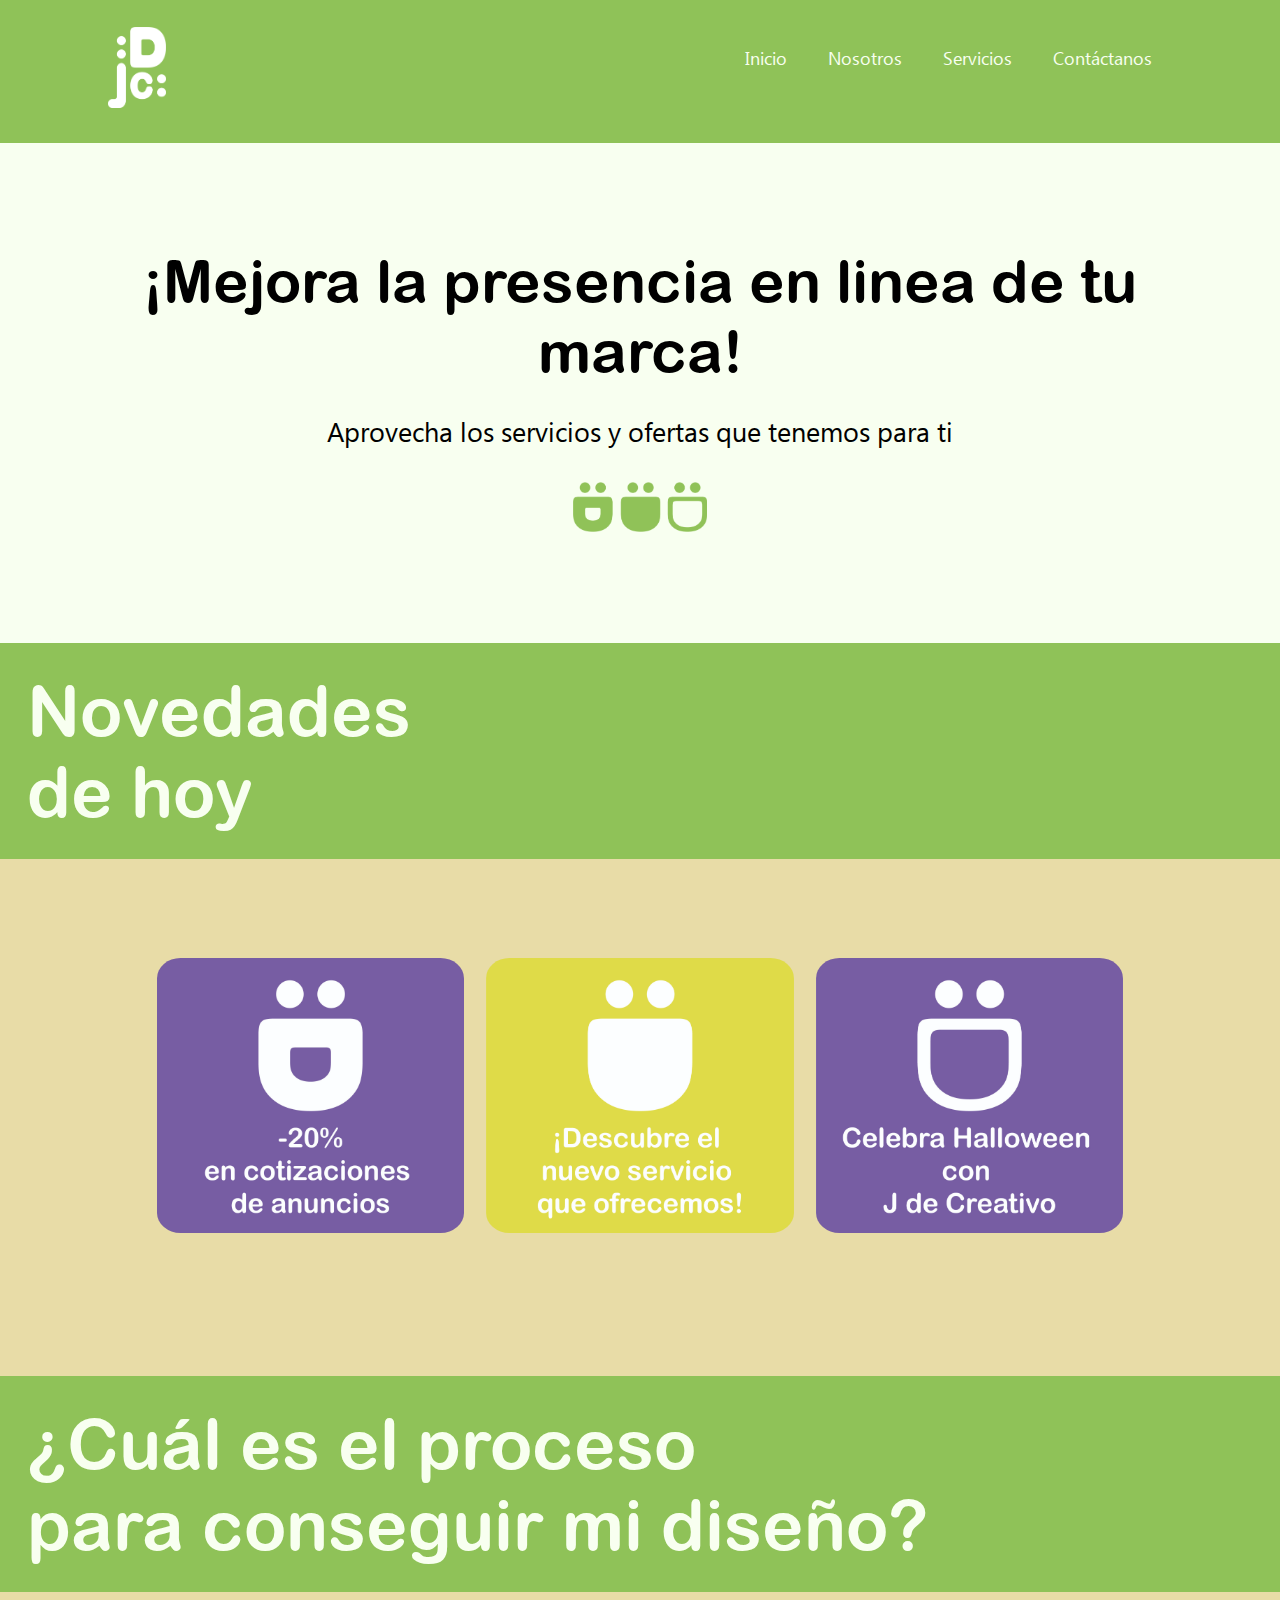
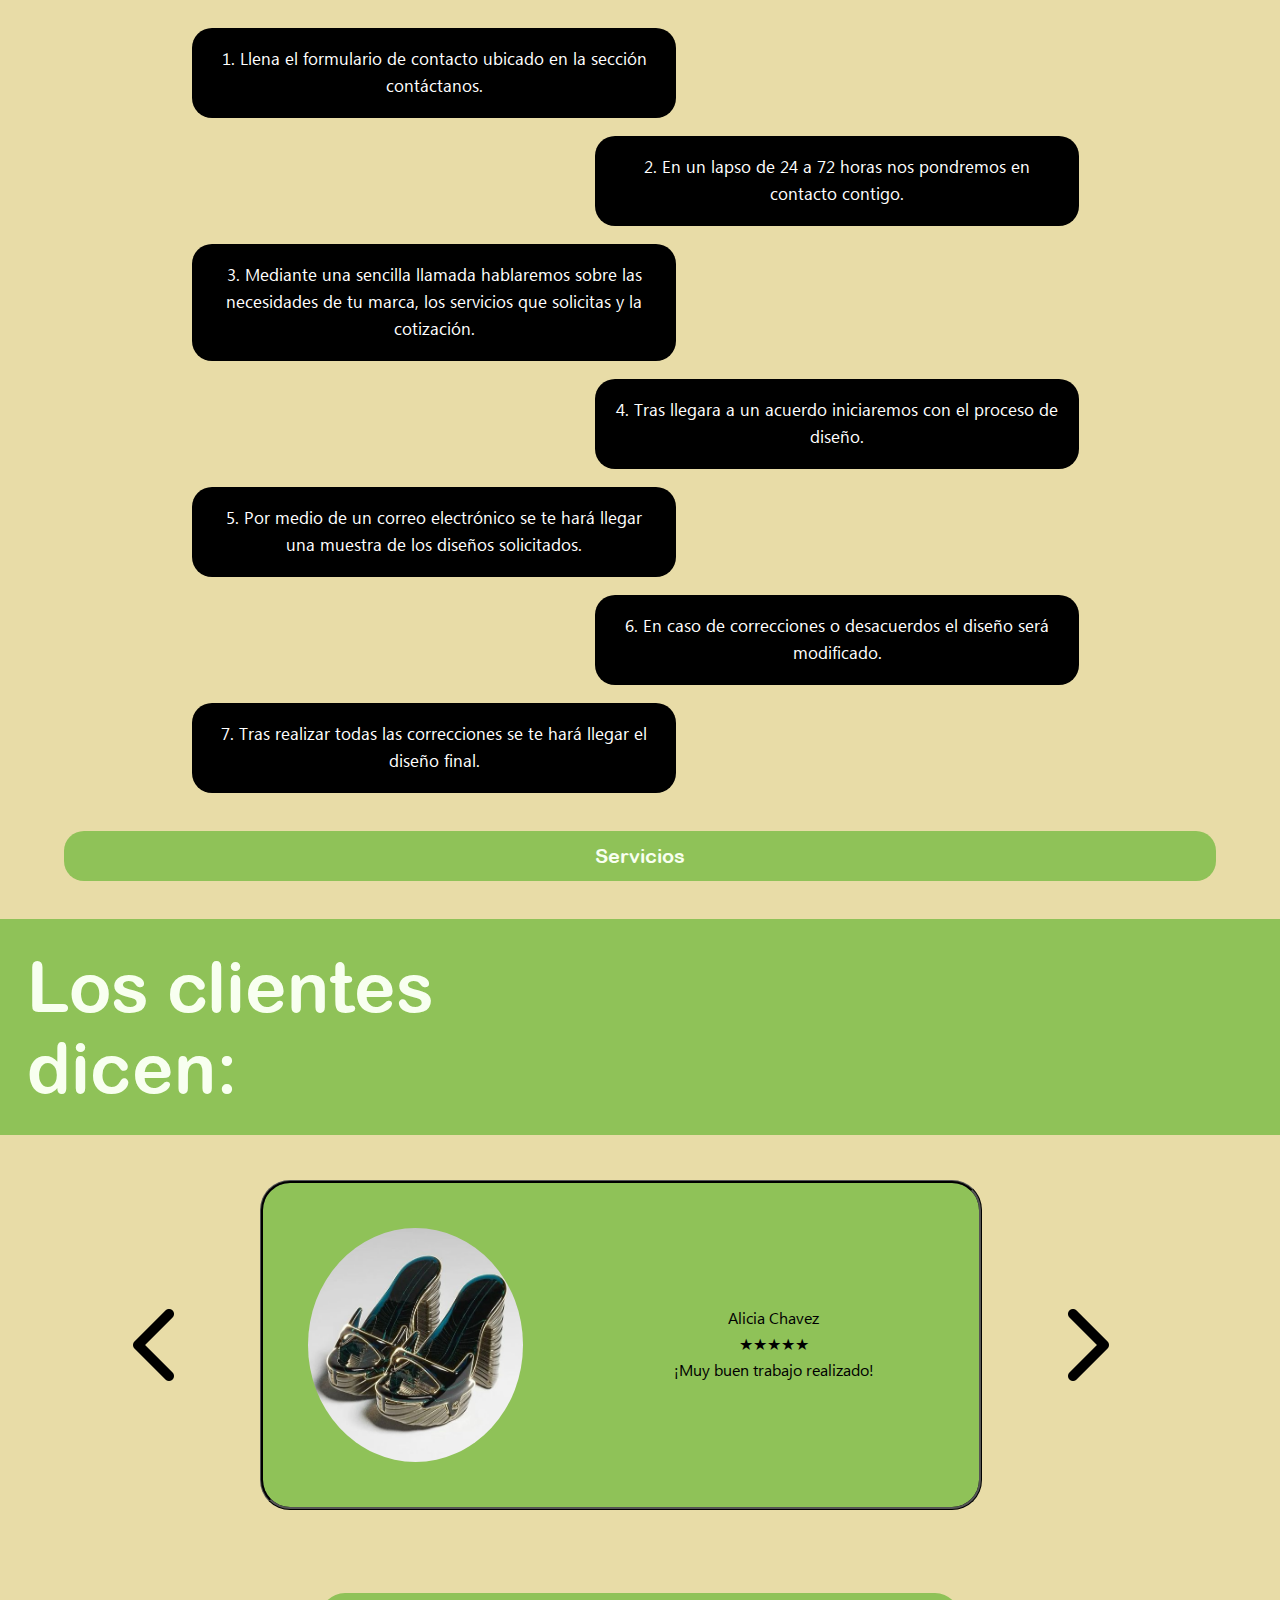
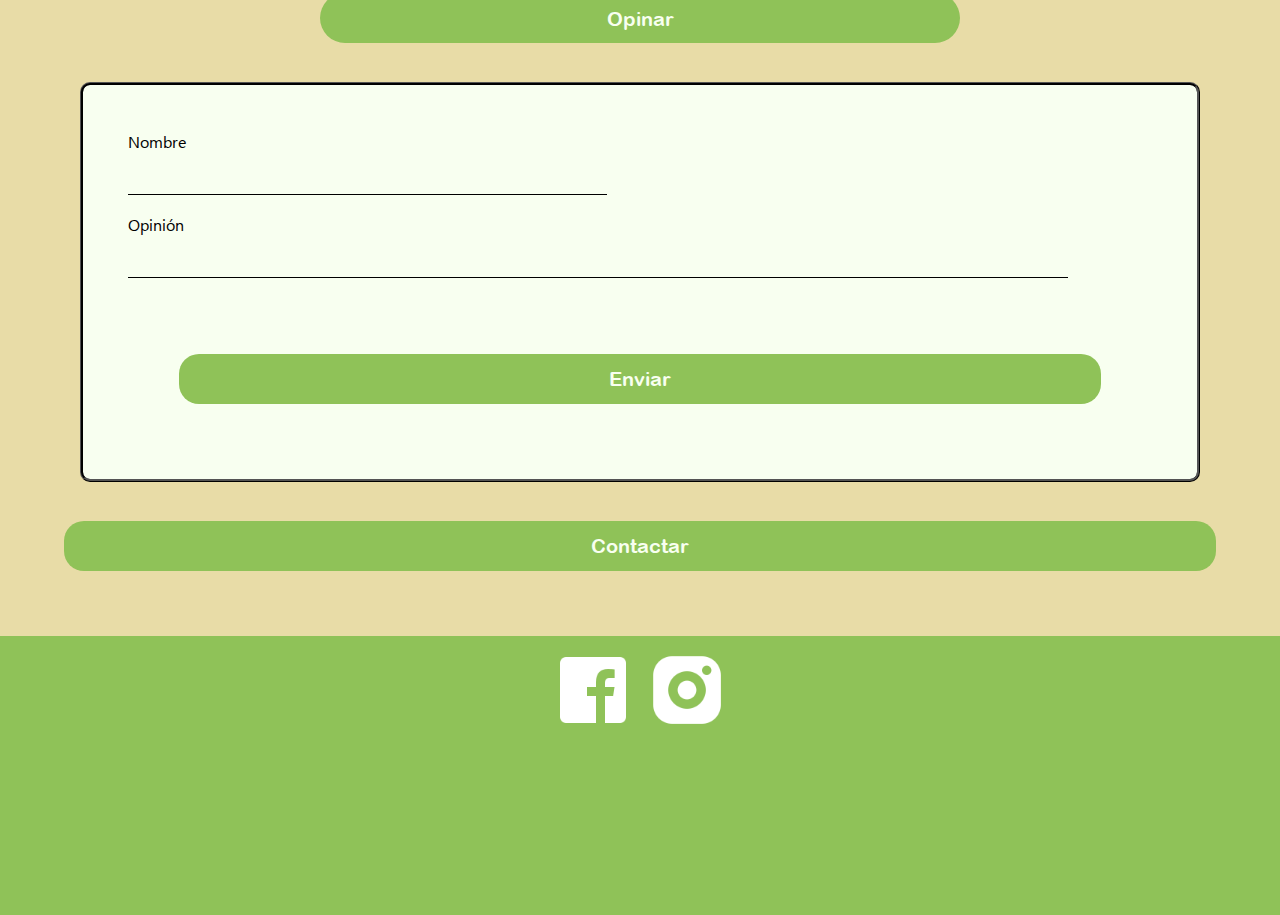
==== index.html @ 8eccc518 "Add files via upload" ====
<!DOCTYPE html>
<html lang="en">
<head>
    <meta charset="UTF-8">
    <meta name="viewport" content="width=device-width, initial-scale=1.0">
    <link rel="stylesheet" href="/estilo.css">
    <title>Inicio</title>
</head>
<body>
    <header>
        <div id="conten_head">
            <div id="logo">
                <img src="/recursos/jpg/logo_blanco.png" alt="" width="20%">
            </div>
            <div id="menu">
                <nav>
                    <a href="#">Inicio</a>
                    <a href="#">Nosotros</a>
                    <a href="#">Servicios</a>
                    <a href="#">Contáctanos</a>
                </nav>
            </div>
        </div>
        
    </header>

    <div id="inicio_nosotros">
        <div id="info_quienes">
            <h1 id="titulo_parte1">¡Mejora la presencia en linea de tu marca!</h3>
            <br>
            <p class="textos">Aprovecha los servicios y ofertas que tenemos para ti</p>
            <br>
            <img  src="/recursos/jpg/caritas_verde.png" alt="" height="50vh">
        </div>
        <!--
        <div id="img_quienes">
            <img  src="/recursos/jpg/caritas_verde.png" alt="" height="20vh">
        </div>-->
        
    </div>

    <div id="inicio_promociones">
        <h1 class="subtitulo">Novedades<br>de hoy</h3>

        <div id="promos">
           <img src="/recursos/jpg/Anuncio1.jpg" alt="" width="30%">
           <img src="/recursos/jpg/Anuncio2.jpg" alt="" width="30%">
           <img src="/recursos/jpg/Anuncio3.jpg" alt="" width="30%">
        </div>
        
    </div>

    <div id="inicio_proceso">
        <h1 class="subtitulo">¿Cuál es el proceso <br>para conseguir mi diseño?</h3>
        <div id="puntos">
            <ol>
                <li class="punto_proceso">Llena el formulario de contacto ubicado en la sección contáctanos.</li>
                <li class="punto_proceso2">En un lapso de 24 a 72 horas nos pondremos en contacto contigo.</li>
                <li class="punto_proceso">Mediante una sencilla llamada hablaremos sobre las necesidades de tu marca, los servicios que solicitas y la cotización.</li>
                <li class="punto_proceso2">Tras llegara a un acuerdo iniciaremos con el proceso de diseño.</li>
                <li class="punto_proceso">Por medio de un correo electrónico se te hará llegar una muestra de los diseños solicitados.</li>
                <li class="punto_proceso2">En caso de correcciones o desacuerdos el diseño será modificado.</li>
                <li class="punto_proceso">Tras realizar todas las correcciones se te hará llegar el diseño final. </li>
            </ol>
    
        </div>
        

        <input class="btn_inicio" type="button" value="Servicios">
    </div>

    <div id="inicio_opinines">
        <h1 class="subtitulo">Los clientes <br> dicen:</h3>

        <div id="opiniones_todas">
            <img class="flechas" src="/recursos/png/icons8-flecha-96.png" alt="" height="5%">
            <div class="opinion_unic">
                <img id="img_opinion" src="/recursos/jpg/descarga (4).jpg" alt="" >
                <div id="info_opinion">
                    <p>Alicia Chavez</p>
                    <p>★★★★★</p>
                    <p>¡Muy buen trabajo realizado!</p>
                </div>
            </div>
            <img  class="flechas" src="/recursos/png/icons8-flecha-96 (1).png" alt="" height="5%">

            
        </div>

        <input class="btn_inicio" id="btn_opinar" type="button" value="Opinar">
    </div>

    <div id="inicio_opinar">
        <div id="opinion">
            <form id="formulario">
                <div id="nombre">
                    <label for="">Nombre</label><br>
                    <input type="text" name="nombre_input" id="nombre_input" class="input_texto">
                </div>
                <div id="comentario">
                    <label for="">Opinión</label><br>
                    <input type="text" name="coment_input" id="coment_input" class="input_texto">
                </div>
            </form>

            <input class="btn_inicio" type="button" value="Enviar">
        </div>
    </div>

    <input type="button" class="btn_inicio" value="Contactar">

    
    <footer>
        <a href=""><img src="/recursos/png/icons8-facebook-120.png" alt="" height="100%"></a>
        <a href=""><img src="/recursos/png/icons8-instagram-120.png" alt="" height="100%"></a>
    </footer>
</body>

<script src="/opinion.js"></script>
</html>
---- estilo.css ----
@font-face {
    font-family: cuerpo;
    src: url(/recursos/fuentes/Ebrima.ttf);
}
@font-face {
    font-family: titulo;
    src: url(/recursos/fuentes/7490-fontps.ttf);
}
*{
    padding: 0;
    margin: 0;
    font-family: cuerpo, Arial, Helvetica, sans-serif;
}
body{
    height: auto;
    background-color:#e8dca7;
    
}
header{
    width: 100%;
    background-color: #8FC258;
}

#conten_head{
    width: 90%;
    padding: 3vh 2vh;
    display:inline-flex;
}
#logo{
    width: 30%;
    text-align: start;
    cursor: pointer;
    margin: 0vh 10vh;
}
#menu{
    width: 70%;
    text-align: end;
    padding: 2vh 0vh;
}

nav{
    font-size: 2vh;
}
nav a{

    color: #f8fff0;
    text-decoration:none;
    padding: 2vh;
    
}
nav a:hover{
    color: #f8fff0;
    text-decoration: underline;
}


.subtitulo{
    height: auto;
    background-color: #8FC258;
    color:#f8fff0;
    text-align: start;
    font-family: titulo,Arial, Helvetica, sans-serif;
    font-size: 70px;
    padding: 3vh;
}

.textos{
    color: #000000;
    text-align: center;
    font-family: cuerpo,Arial, Helvetica, sans-serif;
    font-size: 3vh;
}

/*quienes somos */

#inicio_nosotros{
    width: 100%;
    height: 500px;
    display:inline-flex;
    background-color: #f8fff0;
    text-align: center;
}

#info_quienes{
    width: 100%;
    padding: 10vh;
    text-align: center;
    margin: auto;
}

#titulo_parte1{
    font-size: 60px;
    font-family: titulo,Arial, Helvetica, sans-serif;
}
/*
#img_quienes{
    width: 20%;
    padding: 10vh;
    text-align: center;
}*/

/*promociones*/

#inicio_promociones{
    width: 100%;
    padding: 0vh 0vh 2vh 0vh;
    text-align: center;
}
#promos{
    width: 80% ;
    display: inline-block;
    padding: 10vh 0vh;
    /*background-color:#775CA4;*/
    border-radius: 15px;
    cursor: pointer;
}
#promos img{
    padding: 1vh;
    border-radius: 10%;
}

#promos img:hover{
   transform: scale(1.2);
}

/*proceso de trabajo*/

#inicio_proceso{
    margin-top: 2vh;
}
#puntos{
    width: 70%;
    margin: auto;
    margin-top: 4vh;
    font-size: 17px;
}

#puntos ol{
   list-style-position: inside;
}

.punto_proceso{
    width: 50%;
    background-color:#000000;
    padding: 2vh;
    margin-top: 2vh;
    border-radius: 20px;
    text-align: center;
    color: #ffffff;
}

.punto_proceso2{
    width: 50%;
    background-color: #000000;
    margin-left: 45%;
    margin-top: 2vh;
    padding: 2vh;
    border-radius: 20px;
    text-align: center;
    color: #ffffff;
}

.btn_inicio{
    width: 90%;
    height: 50px;
    margin: 3% 5%;
    background-color:#8FC258;
    color: #f8fff0;
    border-style: none;
    border-radius: 20px;
    cursor: pointer;
    font-family:titulo, Arial, Helvetica, sans-serif ;
    font-size: 20px;
}

/*opiniones*/

#inicio_opinines{
    width: 100%;
    background-color:#e8dca7;
}

#opiniones_todas{
    width: 80%;
    padding: 5vh;
    border-radius: 10px;
    display: flex;
    align-items: center;
    text-align: center;
    margin: 0% 5%;
}

.opinion_unic{
    width: 70%;
    display: flex;
    margin: auto;
    border-style:ridge;
    border-radius: 30px;
    border-color: #000000;
    background-color: #8FC258;
}


#img_opinion{
    width: 30%;
    padding: 5vh;
    border-radius: 50%;
}

#info_opinion{
    width: 70%;
    text-align: center;
    margin: auto;
    font-size: 100%;
    padding: 5vh;
}

#btn_opinar{
    width: 50%;
    height: 50px;
    margin: 3% 25%;
    border-radius: 25px;
}

#inicio_opinar{
    width: 100%;
    height: auto;
    text-align: center;
    /*display: none;*/
}

#opinion{
    width: 80%;
    margin: auto;
    border-style: ridge;
    border-color: #000000;
    border-radius: 10px;
    padding: 5vh;
    background-color:#f8fff0;
}

.input_texto{
    border: none;
    border-bottom: 1px solid black;
    outline: none;
    width: 90%;
    padding: 1vh;
    background-color:#f8fff0;
}

#nombre{
    width: 50%;
    text-align: start;
}
#comentario{
    text-align: start;
    margin-top: 2vh;
    margin-bottom: 5vh;
}

/*final*/

footer{
    padding: 1vh 0vh 20vh 0vh;
    text-align: center;
    background-color:#8FC258;
    height: 10vh;
    margin-top: 3vh;
}
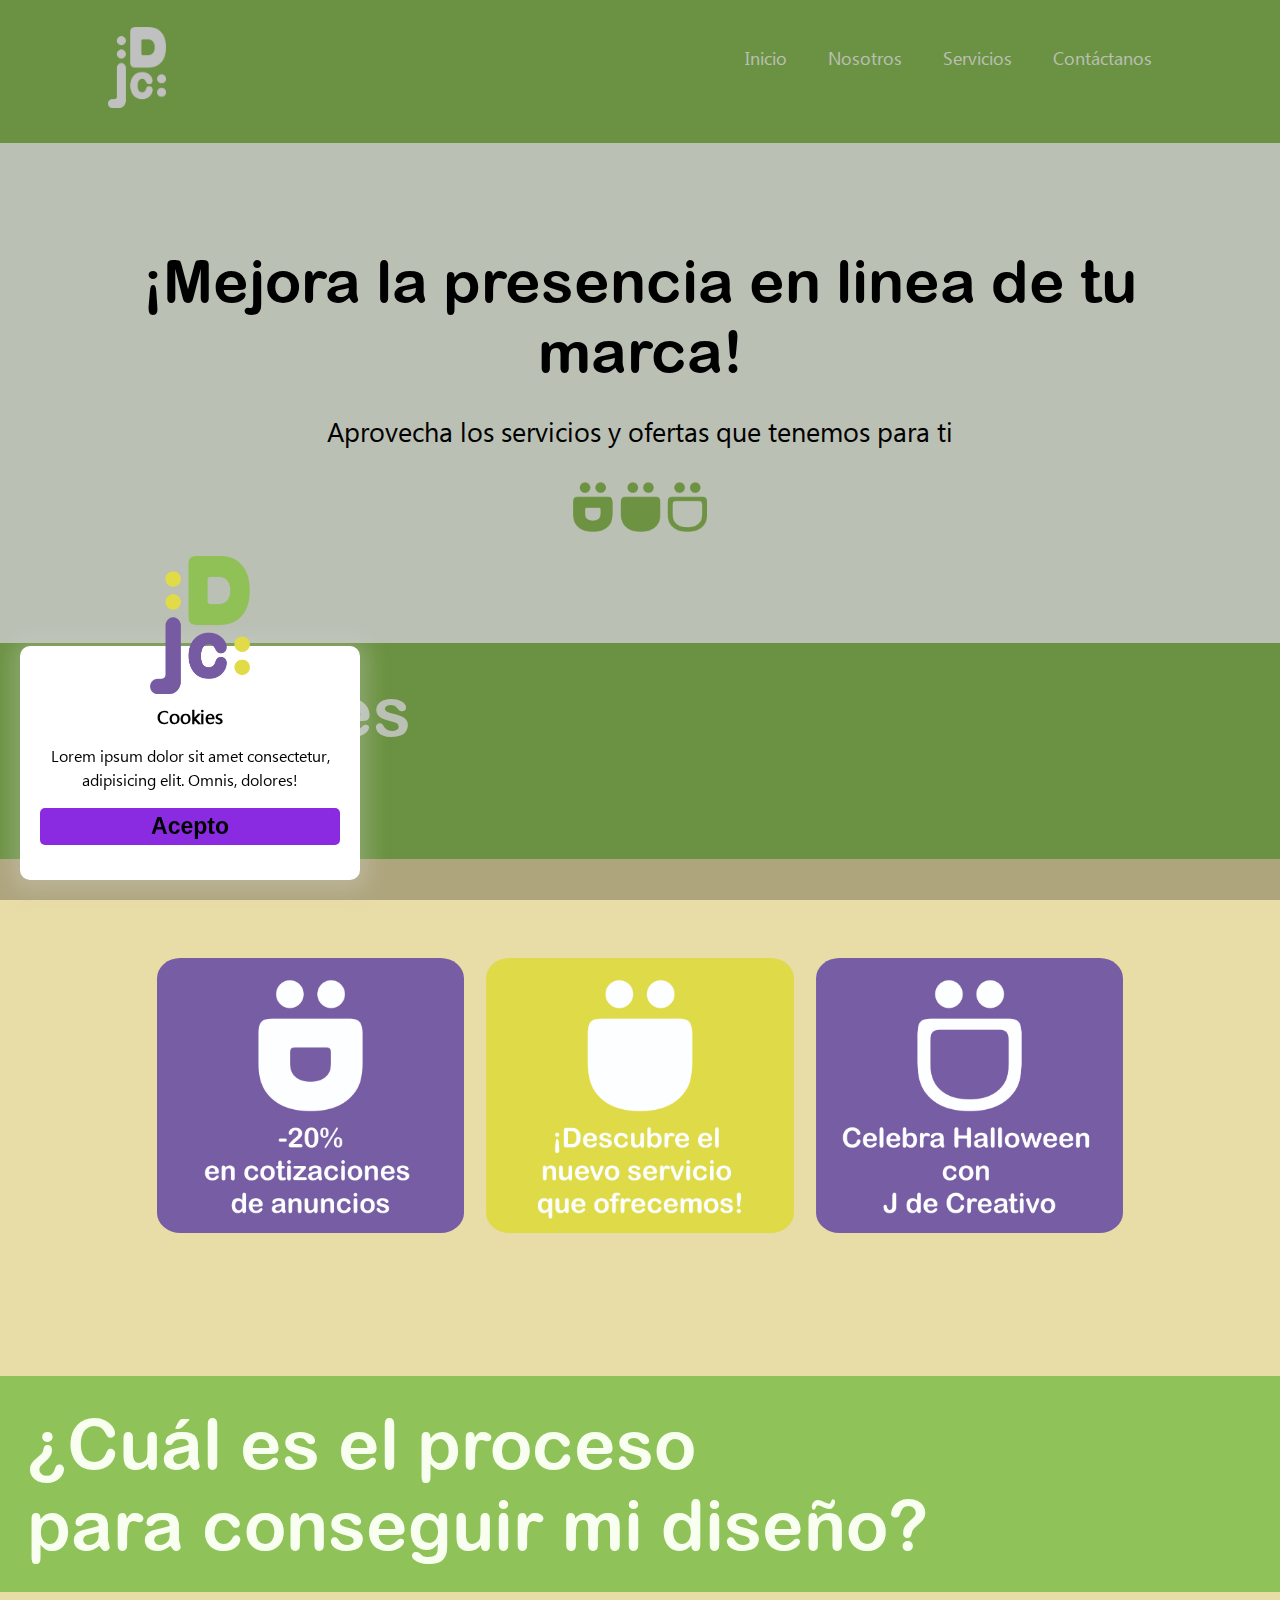
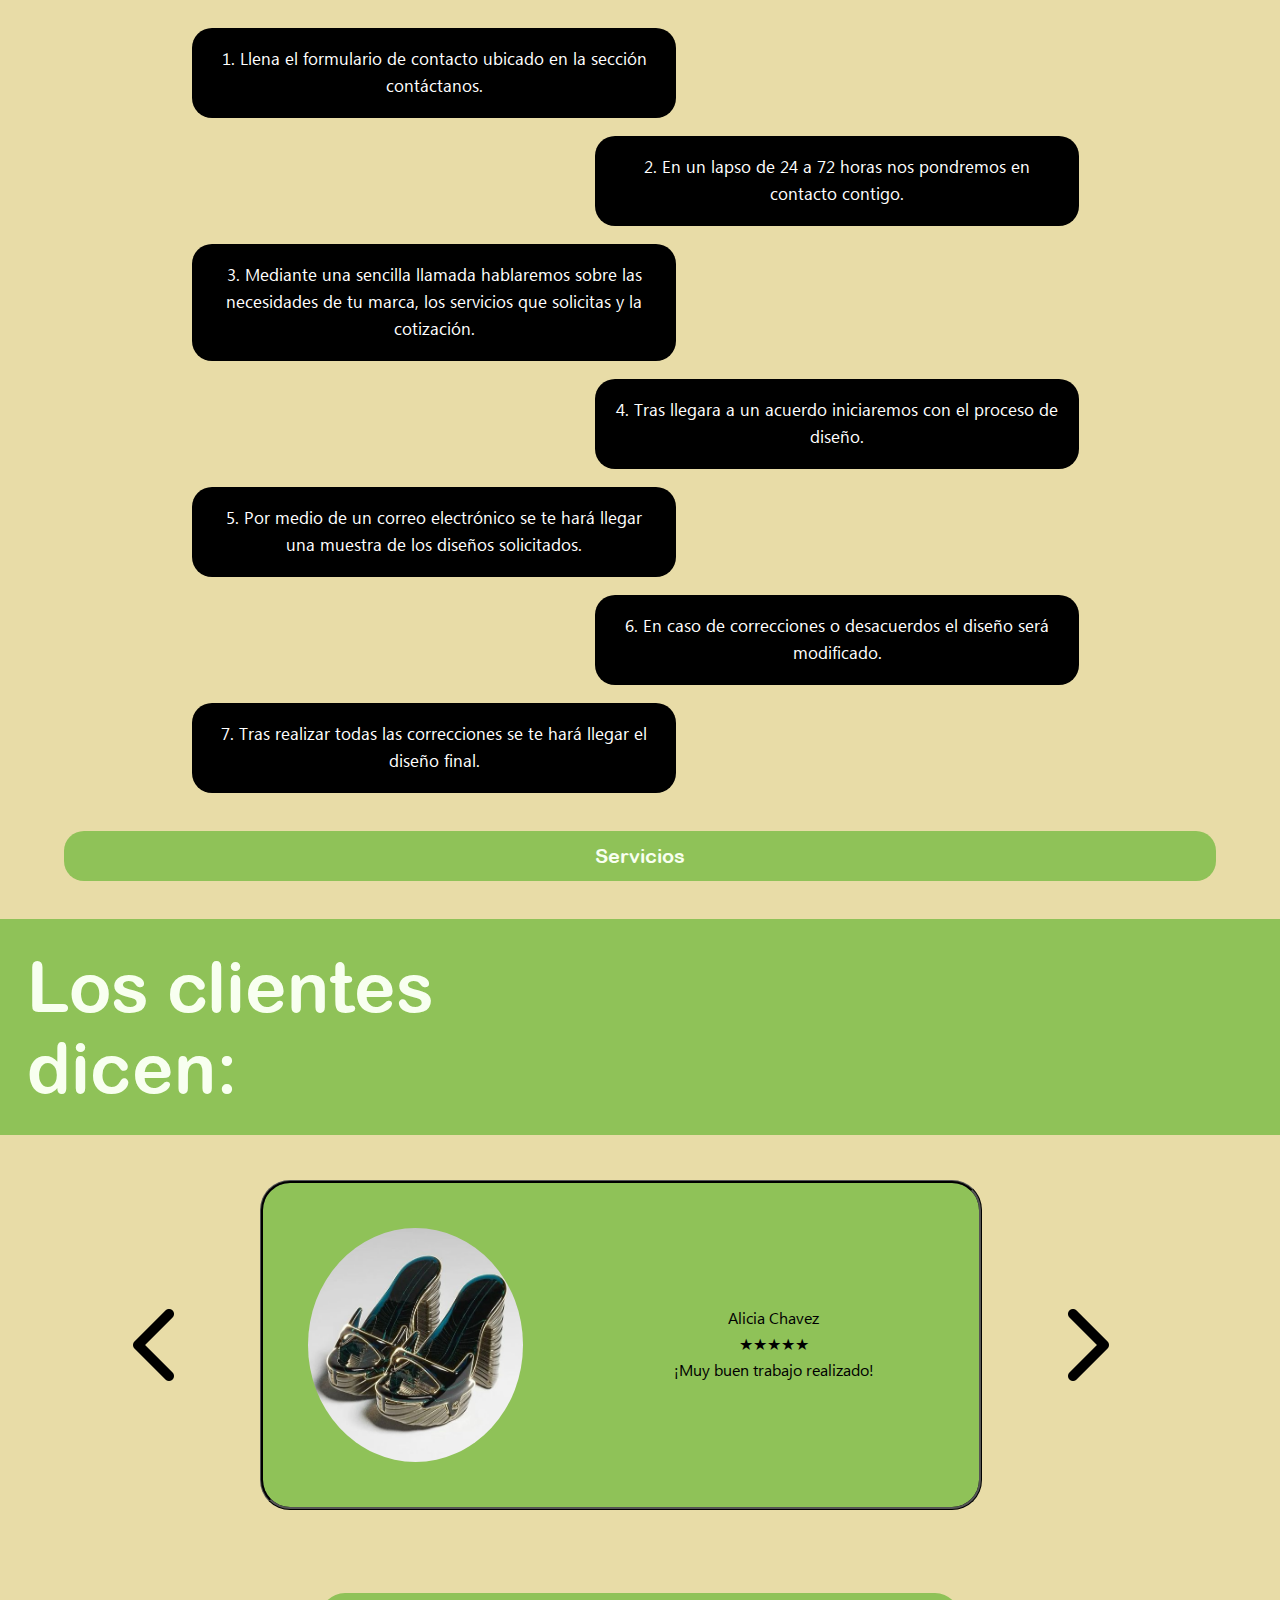
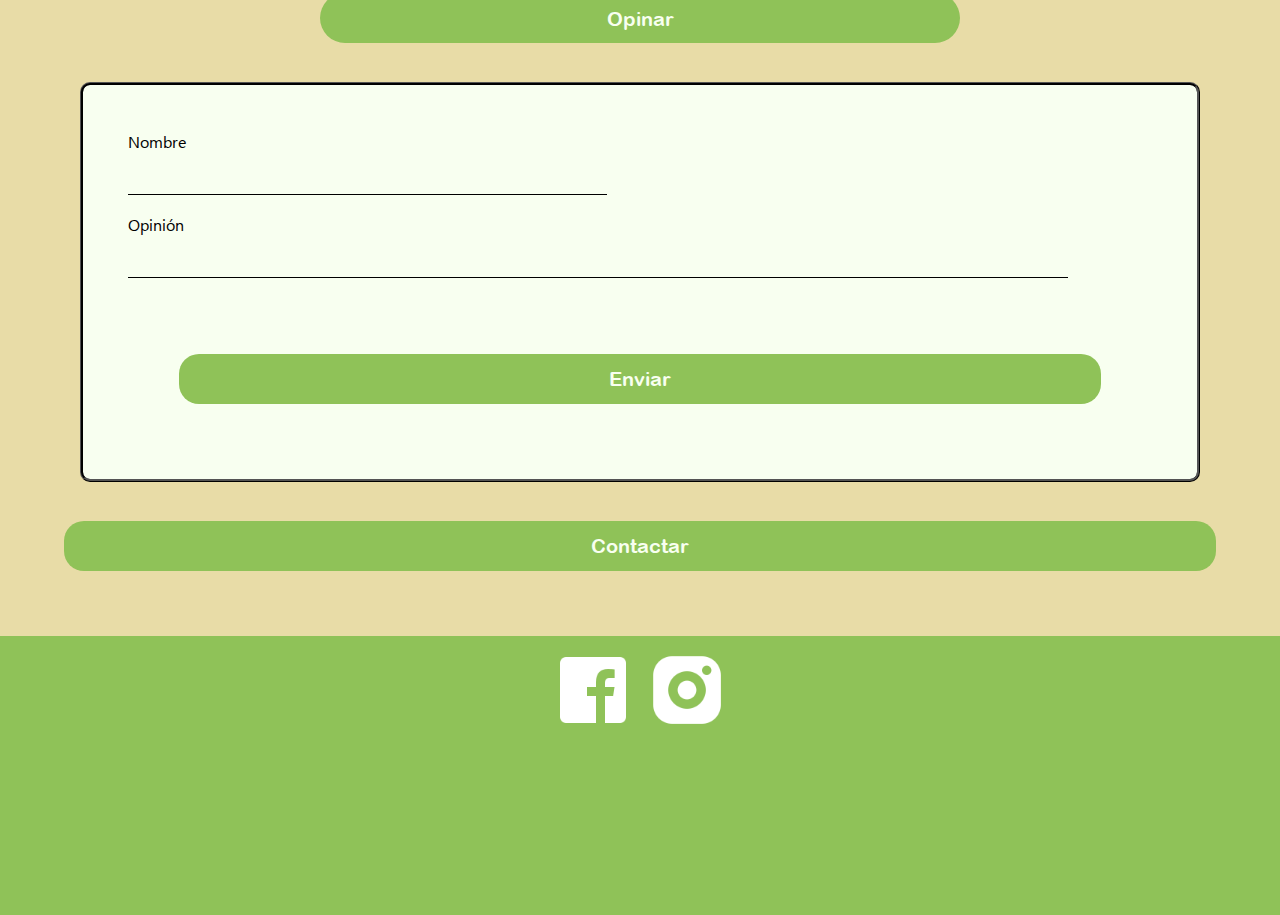
==== commit dc858611: "Add files via upload" ====
--- a/index.html
+++ b/index.html
@@ -3,10 +3,27 @@
 <head>
     <meta charset="UTF-8">
     <meta name="viewport" content="width=device-width, initial-scale=1.0">
+
+    <!-- Google Tag Manager -->
+    <script>(function(w,d,s,l,i){w[l]=w[l]||[];w[l].push({'gtm.start':
+    new Date().getTime(),event:'gtm.js'});var f=d.getElementsByTagName(s)[0],
+    j=d.createElement(s),dl=l!='dataLayer'?'&l='+l:'';j.async=true;j.src=
+    'https://www.googletagmanager.com/gtm.js?id='+i+dl;f.parentNode.insertBefore(j,f);
+    })(window,document,'script','dataLayer','GTM-TL35RMKK');</script>
+    <!-- End Google Tag Manager -->
+
     <link rel="stylesheet" href="/estilo.css">
+    <link rel="stylesheet" href="/estilo_cookies.css">
     <title>Inicio</title>
 </head>
+
+
 <body>
+    <!-- Google Tag Manager (noscript) -->
+    <noscript><iframe src="https://www.googletagmanager.com/ns.html?id=GTM-TL35RMKK"
+    height="0" width="0" style="display:none;visibility:hidden"></iframe></noscript>
+    <!-- End Google Tag Manager (noscript) -->
+
     <header>
         <div id="conten_head">
             <div id="logo">
@@ -114,7 +131,21 @@
         <a href=""><img src="/recursos/png/icons8-facebook-120.png" alt="" height="100%"></a>
         <a href=""><img src="/recursos/png/icons8-instagram-120.png" alt="" height="100%"></a>
     </footer>
+
+    <div class="aviso-cookies" id="aviso_cookies">
+        <img class="galleta" src="/recursos/jpg/Logo.png" alt="galleta">
+        <h3 class="titulo"> Cookies</h3>
+        <p class="parrafo">Lorem ipsum dolor sit amet consectetur, adipisicing elit. Omnis, dolores!</p>
+        <button class="boton" id="btn_acepatr-cookies">Acepto</button>
+        <!--hacer un enlace al arechido de texto de cookies-->
+
+    </div>
+
+    <div class="fondo-aviso" id="fondo-aviso"></div>
+
+    <script src="/opinion.js"></script>
+    <script src="/aviso_cookies.js"></script>
 </body>
 
-<script src="/opinion.js"></script>
+
 </html>--- a/estilo_cookies.css
+++ b/estilo_cookies.css
@@ -0,0 +1,69 @@
+.aviso-cookies{
+    display: none;
+    background-color: white;
+    padding: 20px;
+    width: calc(100%-40px);
+    max-width: 300px;
+    line-height: 150%;
+    border-radius: 10px;
+    position: fixed;
+    bottom: 20px;
+    left: 20px;
+    z-index: 100;
+    padding-top: 60px;
+    box-shadow: 0px 2px 20px 10px rgba(222, 222, 222, .25);
+    text-align: center;
+}
+
+.aviso-cookies.activo{
+    display: block;
+}
+
+.aviso-cookies .galleta{
+    max-width: 100px;
+    position: absolute;
+    top: -90px;
+    left: calc(50% - 40px);
+} 
+
+.aviso-cookies .titulo,
+.aviso-cookies .parrafo{
+    margin-bottom: 15px;
+}
+
+.aviso-cookies .boton{
+    width: 100%;
+    background-color: blueviolet;
+    border: none;
+    color: black;
+    font-family: 'Gill Sans', 'Gill Sans MT', Calibri, 'Trebuchet MS', sans-serif;
+    text-align: center;
+    padding: 15px, 20px;
+    font-weight: 700;
+    cursor: pointer;
+    transition: .3s ease all;
+    border-radius: 5px;
+    margin-bottom: 15px;
+    font-size:23px ;
+    padding: 5px;
+}
+
+.aviso-cookies .boton:hover{
+    background-color: aliceblue;
+}
+
+.fondo-aviso{
+    display: none;
+    background-color: rgba(0, 0, 0, 0.247);
+    position: fixed;
+    z-index: 99;
+    width: 100vw;
+    height: 100vh;
+    top: 0;
+    left: 0;
+
+}
+
+.fondo-aviso.activo{
+    display: block;
+}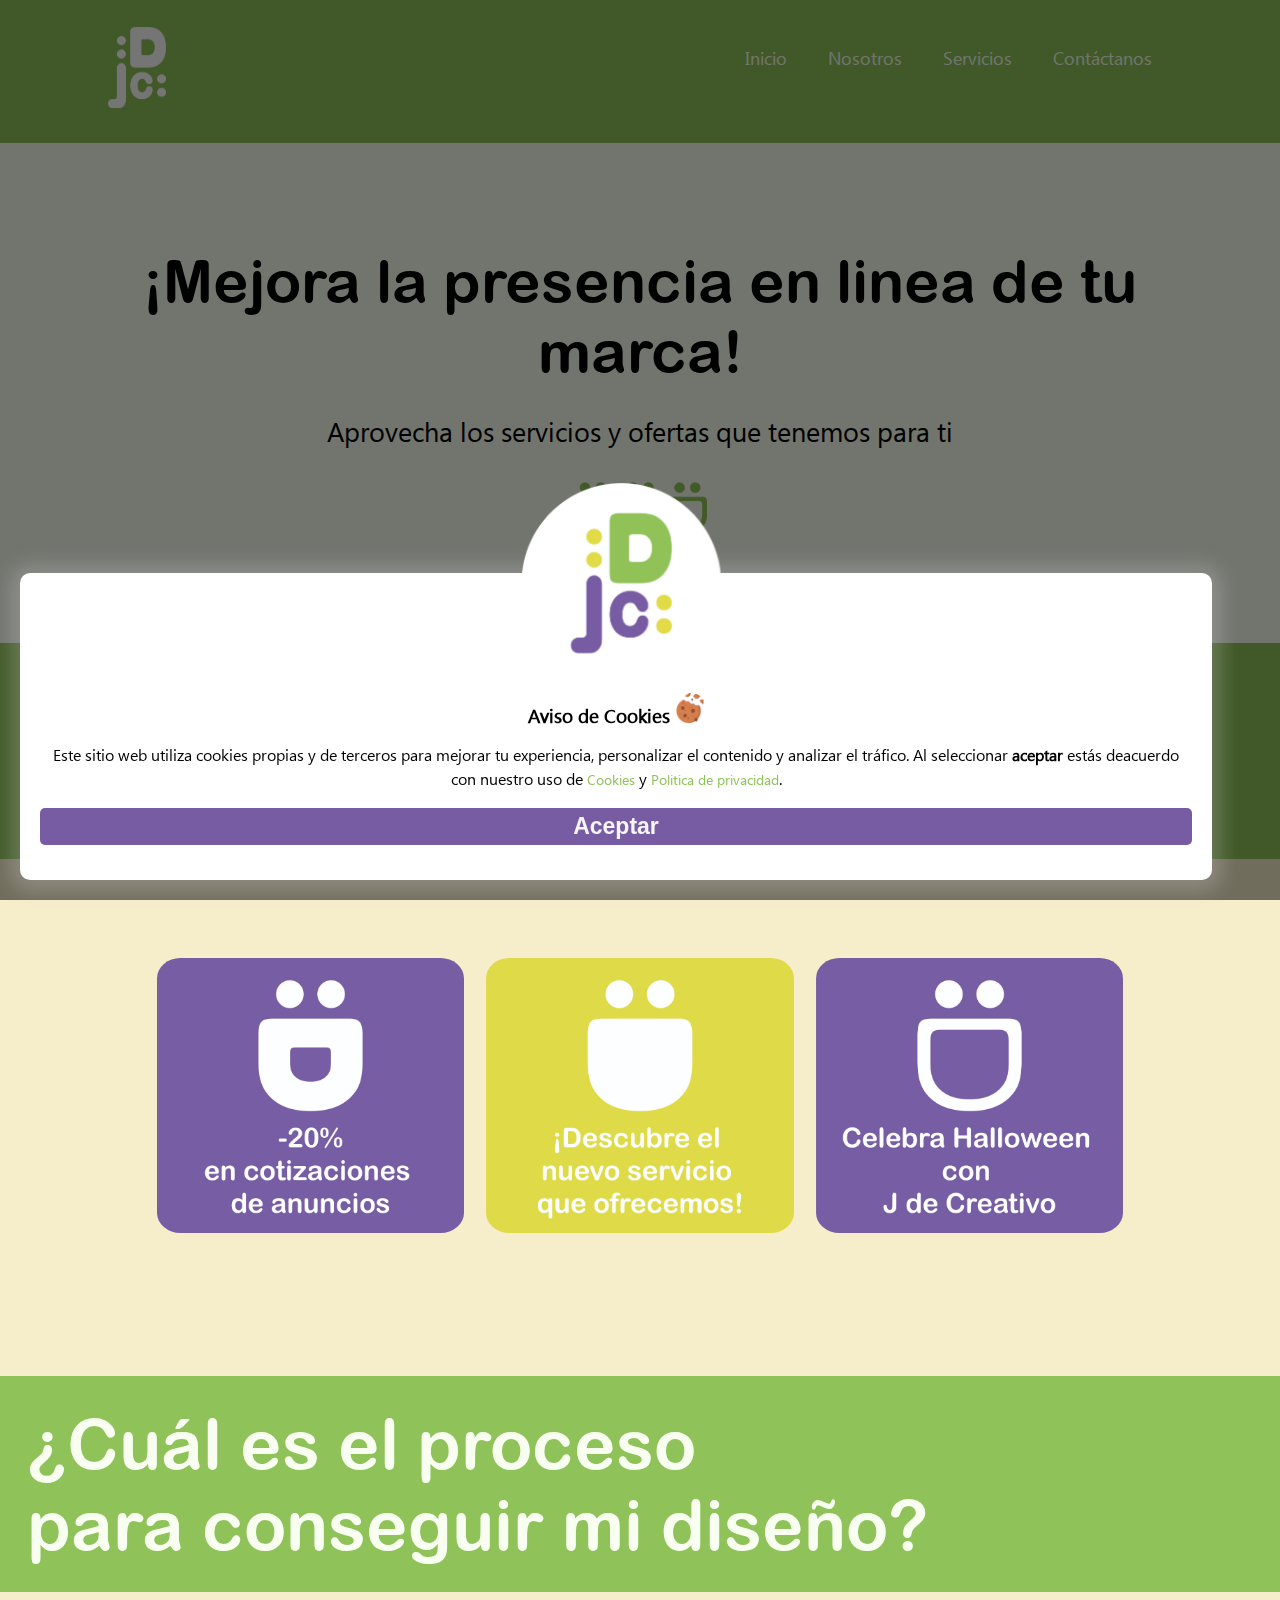
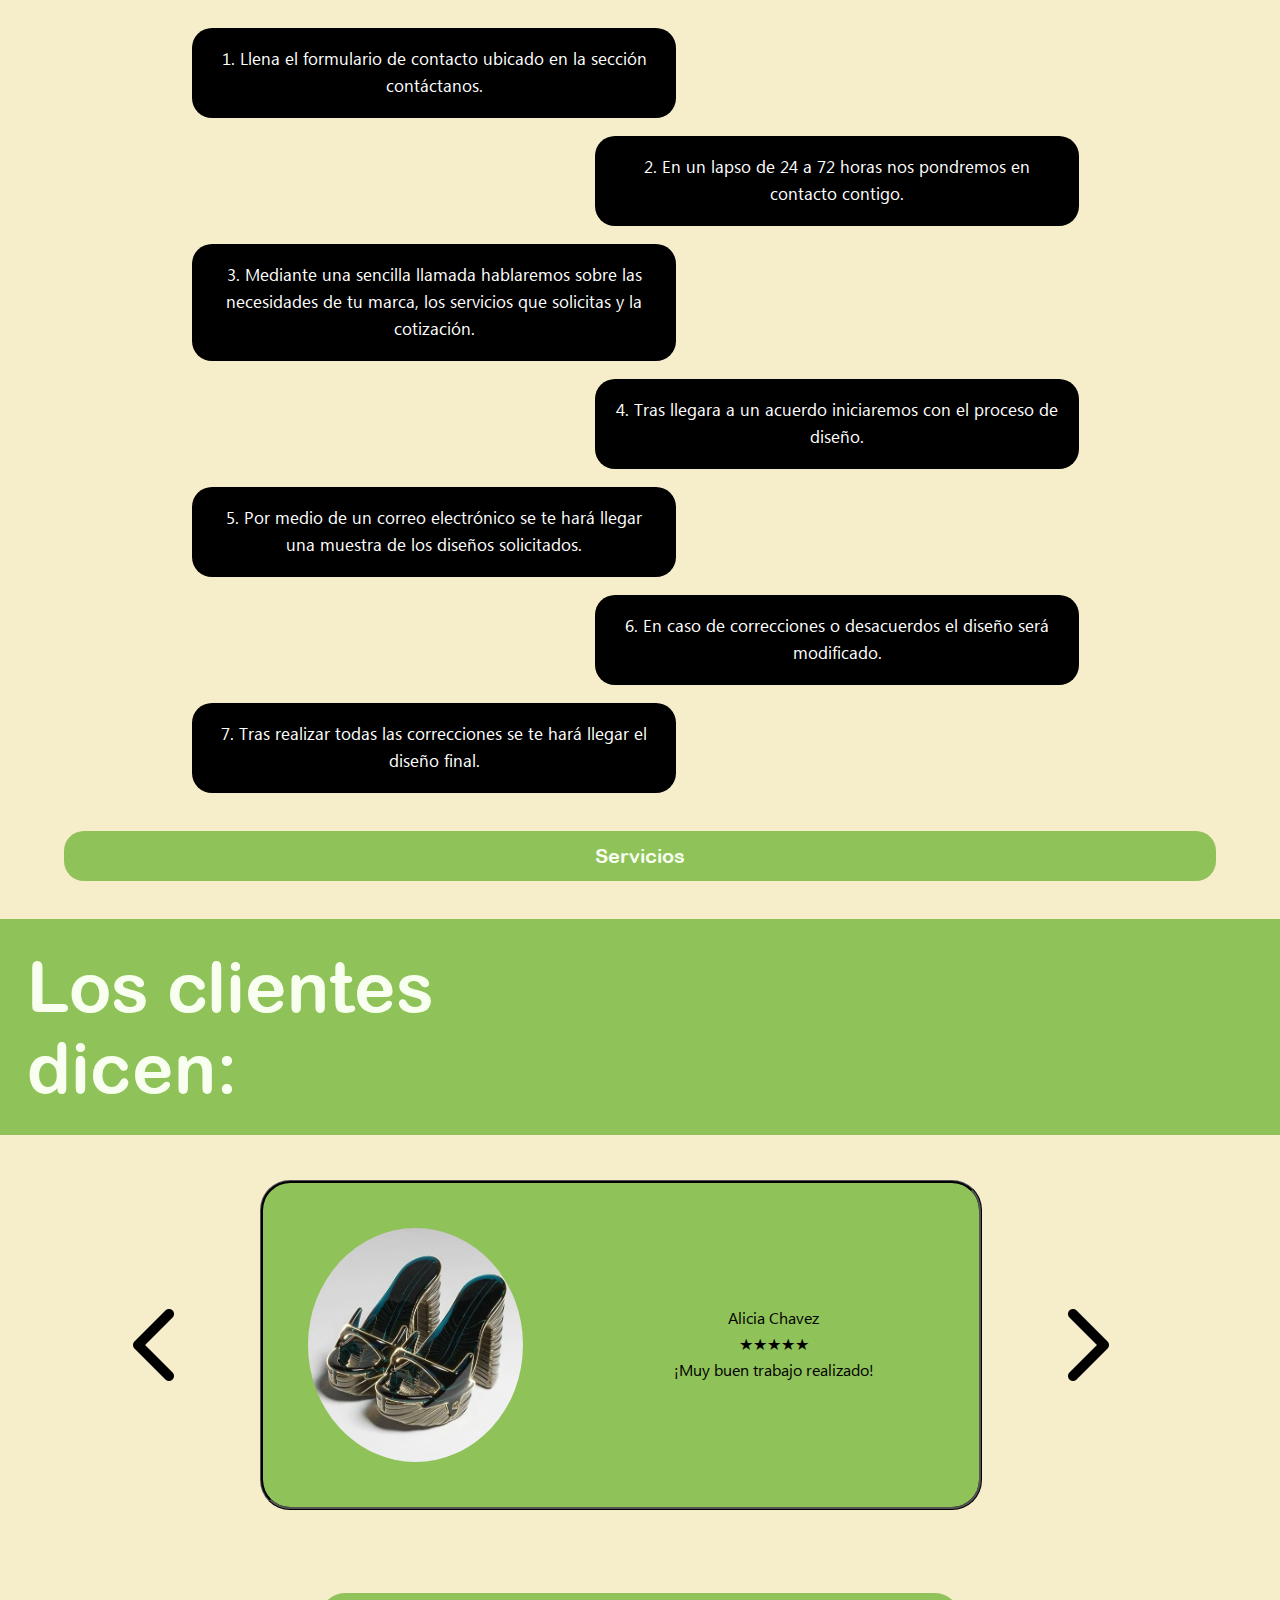
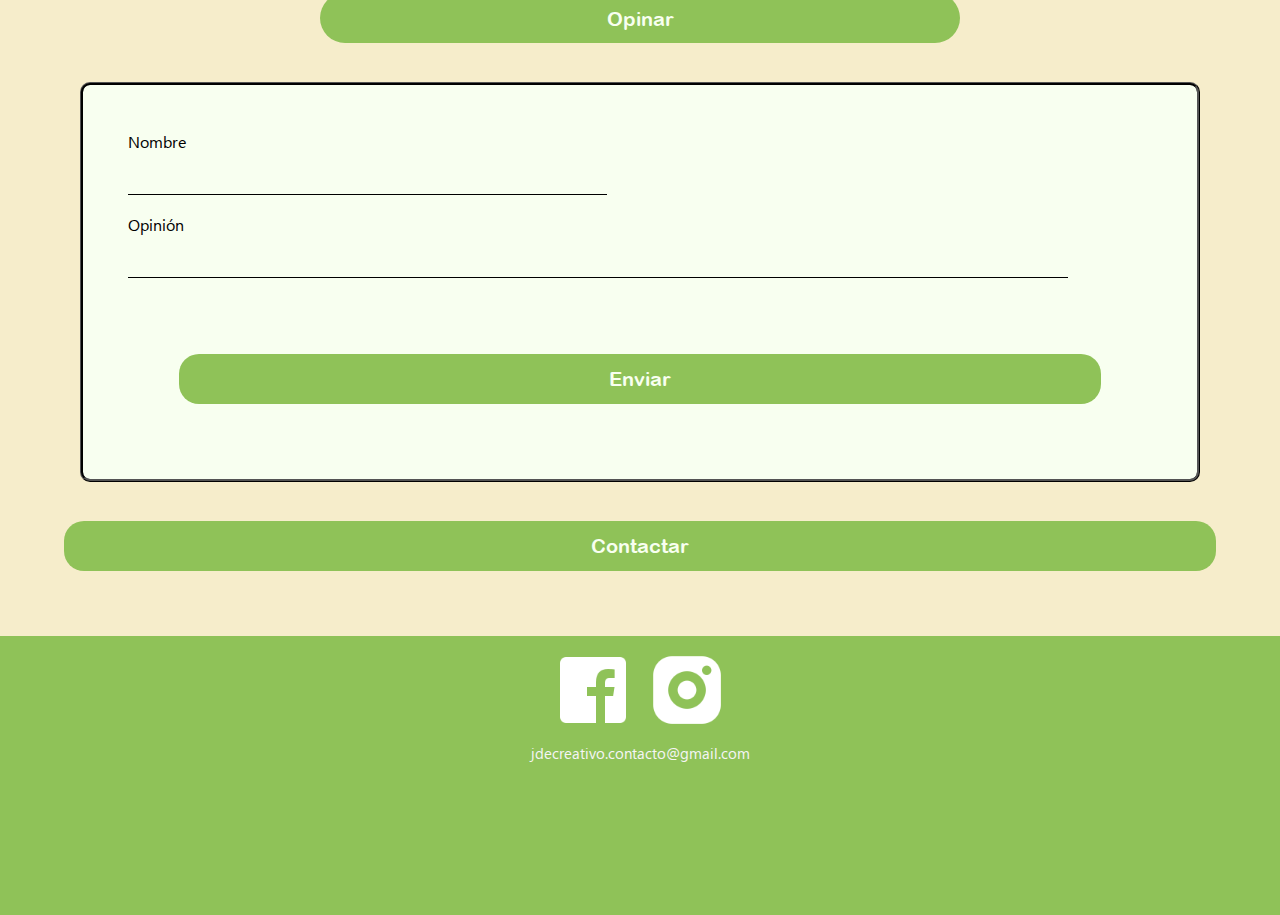
==== commit 30bf6353: "Add files via upload" ====
--- a/index.html
+++ b/index.html
@@ -12,8 +12,8 @@
     })(window,document,'script','dataLayer','GTM-TL35RMKK');</script>
     <!-- End Google Tag Manager -->
 
-    <link rel="stylesheet" href="/estilo.css">
-    <link rel="stylesheet" href="/estilo_cookies.css">
+    <link rel="stylesheet" href="/CSS/estilo.css">
+    <link rel="stylesheet" href="/CSS/estilo_cookies.css">
     <title>Inicio</title>
 </head>
 
@@ -27,12 +27,13 @@
     <header>
         <div id="conten_head">
             <div id="logo">
-                <img src="/recursos/jpg/logo_blanco.png" alt="" width="20%">
+                <a href="/index.html"><img src="/recursos/jpg/logo_blanco.png" alt="" width="20%"></a>
+                
             </div>
             <div id="menu">
                 <nav>
-                    <a href="#">Inicio</a>
-                    <a href="#">Nosotros</a>
+                    <a href="/index.html">Inicio</a>
+                    <a href="/nosotros.html">Nosotros</a>
                     <a href="#">Servicios</a>
                     <a href="#">Contáctanos</a>
                 </nav>
@@ -128,23 +129,25 @@
 
     
     <footer>
-        <a href=""><img src="/recursos/png/icons8-facebook-120.png" alt="" height="100%"></a>
-        <a href=""><img src="/recursos/png/icons8-instagram-120.png" alt="" height="100%"></a>
+        <a href="https://www.facebook.com/profile.php?id=61565958456254&locale=es_LA"><img src="/recursos/png/icons8-facebook-120.png" alt="" height="100%"></a>
+        <a href="https://www.instagram.com/jde.creativo?fbclid=IwY2xjawGfuN1leHRuA2FlbQIxMAABHQGx7FRplANZrYhfp6WhzTnCaU1ANjVgpdImh-WDrnqRac--zNuyF1bVGw_aem_6S5oKPipwGpz7FOpX-Pslw"><img src="/recursos/png/icons8-instagram-120.png" alt="" height="100%"></a>
+        <p>jdecreativo.contacto@gmail.com</p>
     </footer>
 
     <div class="aviso-cookies" id="aviso_cookies">
-        <img class="galleta" src="/recursos/jpg/Logo.png" alt="galleta">
-        <h3 class="titulo"> Cookies</h3>
-        <p class="parrafo">Lorem ipsum dolor sit amet consectetur, adipisicing elit. Omnis, dolores!</p>
-        <button class="boton" id="btn_acepatr-cookies">Acepto</button>
-        <!--hacer un enlace al arechido de texto de cookies-->
+        <img class="galleta" src="/recursos/png/Logo_fondoBlanco.png" alt="galleta">
+        <h3 class="titulo"> Aviso de Cookies <img id="galleta_chica" src="/recursos/png/galleta.png" alt=""></h3>
+        <p class="parrafo">Este sitio web utiliza cookies propias y de terceros para mejorar tu experiencia, personalizar el contenido y analizar el tráfico. 
+            Al seleccionar <b>aceptar</b> estás deacuerdo con nuestro uso de <a class="enlace" href="/aviso_cookies.html">Cookies</a> y <a class="enlace" href="/aviso_cookies.html">Politica de privacidad</a>. 
+        </p>
+        <button class="boton" id="btn_acepatr-cookies">Aceptar</button>
 
     </div>
 
     <div class="fondo-aviso" id="fondo-aviso"></div>
 
-    <script src="/opinion.js"></script>
-    <script src="/aviso_cookies.js"></script>
+    <script src="/JS/opinion.js"></script>
+    <script src="/JS/aviso_cookies.js"></script>
 </body>
 
 
--- a/CSS/estilo.css
+++ b/CSS/estilo.css
@@ -0,0 +1,271 @@
+@font-face {
+    font-family: cuerpo;
+    src: url(/recursos/fuentes/Ebrima.ttf);
+}
+@font-face {
+    font-family: titulo;
+    src: url(/recursos/fuentes/7490-fontps.ttf);
+}
+*{
+    padding: 0;
+    margin: 0;
+    font-family: cuerpo, Arial, Helvetica, sans-serif;
+}
+body{
+    height: auto;
+    background-color:#F6EDCB;
+    
+}
+header{
+    width: 100%;
+    background-color: #8FC258;
+}
+
+#conten_head{
+    width: 90%;
+    padding: 3vh 2vh;
+    display:inline-flex;
+}
+#logo{
+    width: 30%;
+    text-align: start;
+    cursor: pointer;
+    margin: 0vh 10vh;
+}
+#menu{
+    width: 70%;
+    text-align: end;
+    padding: 2vh 0vh;
+}
+
+nav{
+    font-size: 2vh;
+}
+nav a{
+
+    color: #f8fff0;
+    text-decoration:none;
+    padding: 2vh;
+    
+}
+nav a:hover{
+    color: #f8fff0;
+    text-decoration: underline;
+}
+
+
+.subtitulo{
+    height: auto;
+    background-color: #8FC258;
+    color:#f8fff0;
+    text-align: start;
+    font-family: titulo,Arial, Helvetica, sans-serif;
+    font-size: 70px;
+    padding: 3vh;
+}
+
+.textos{
+    color: #000000;
+    text-align: center;
+    font-family: cuerpo,Arial, Helvetica, sans-serif;
+    font-size: 3vh;
+}
+
+/*quienes somos */
+
+#inicio_nosotros{
+    width: 100%;
+    height: 500px;
+    display:inline-flex;
+    background-color: #f8fff0;
+    text-align: center;
+}
+
+#info_quienes{
+    width: 100%;
+    padding: 10vh;
+    text-align: center;
+    margin: auto;
+}
+
+#titulo_parte1{
+    font-size: 60px;
+    font-family: titulo,Arial, Helvetica, sans-serif;
+}
+/*
+#img_quienes{
+    width: 20%;
+    padding: 10vh;
+    text-align: center;
+}*/
+
+/*promociones*/
+
+#inicio_promociones{
+    width: 100%;
+    padding: 0vh 0vh 2vh 0vh;
+    text-align: center;
+}
+#promos{
+    width: 80% ;
+    display: inline-block;
+    padding: 10vh 0vh;
+    /*background-color:#775CA4;*/
+    border-radius: 15px;
+    cursor: pointer;
+}
+#promos img{
+    padding: 1vh;
+    border-radius: 10%;
+}
+
+#promos img:hover{
+   transform: scale(1.2);
+}
+
+/*proceso de trabajo*/
+
+#inicio_proceso{
+    margin-top: 2vh;
+}
+#puntos{
+    width: 70%;
+    margin: auto;
+    margin-top: 4vh;
+    font-size: 17px;
+}
+
+#puntos ol{
+   list-style-position: inside;
+}
+
+.punto_proceso{
+    width: 50%;
+    background-color:#000000;
+    padding: 2vh;
+    margin-top: 2vh;
+    border-radius: 20px;
+    text-align: center;
+    color: #ffffff;
+}
+
+.punto_proceso2{
+    width: 50%;
+    background-color: #000000;
+    margin-left: 45%;
+    margin-top: 2vh;
+    padding: 2vh;
+    border-radius: 20px;
+    text-align: center;
+    color: #ffffff;
+}
+
+.btn_inicio{
+    width: 90%;
+    height: 50px;
+    margin: 3% 5%;
+    background-color:#8FC258;
+    color: #f8fff0;
+    border-style: none;
+    border-radius: 20px;
+    cursor: pointer;
+    font-family:titulo, Arial, Helvetica, sans-serif ;
+    font-size: 20px;
+}
+
+/*opiniones*/
+
+#inicio_opinines{
+    width: 100%;
+    background-color:#F6EDCB;
+}
+
+#opiniones_todas{
+    width: 80%;
+    padding: 5vh;
+    border-radius: 10px;
+    display: flex;
+    align-items: center;
+    text-align: center;
+    margin: 0% 5%;
+}
+
+.opinion_unic{
+    width: 70%;
+    display: flex;
+    margin: auto;
+    border-style:ridge;
+    border-radius: 30px;
+    border-color: #000000;
+    background-color: #8FC258;
+}
+
+
+#img_opinion{
+    width: 30%;
+    padding: 5vh;
+    border-radius: 50%;
+}
+
+#info_opinion{
+    width: 70%;
+    text-align: center;
+    margin: auto;
+    font-size: 100%;
+    padding: 5vh;
+}
+
+#btn_opinar{
+    width: 50%;
+    height: 50px;
+    margin: 3% 25%;
+    border-radius: 25px;
+}
+
+#inicio_opinar{
+    width: 100%;
+    height: auto;
+    text-align: center;
+    /*display: none;*/
+}
+
+#opinion{
+    width: 80%;
+    margin: auto;
+    border-style: ridge;
+    border-color: #000000;
+    border-radius: 10px;
+    padding: 5vh;
+    background-color:#f8fff0;
+}
+
+.input_texto{
+    border: none;
+    border-bottom: 1px solid black;
+    outline: none;
+    width: 90%;
+    padding: 1vh;
+    background-color:#f8fff0;
+}
+
+#nombre{
+    width: 50%;
+    text-align: start;
+}
+#comentario{
+    text-align: start;
+    margin-top: 2vh;
+    margin-bottom: 5vh;
+}
+
+/*final*/
+
+footer{
+    padding: 1vh 0vh 20vh 0vh;
+    text-align: center;
+    background-color:#8FC258;
+    height: 10vh;
+    margin-top: 3vh;
+    color: whitesmoke;
+    font-size: 15px;
+}--- a/CSS/estilo_cookies.css
+++ b/CSS/estilo_cookies.css
@@ -0,0 +1,82 @@
+.aviso-cookies{
+    display: none;
+    background-color: white;
+    padding: 20px;
+    width: calc(100%-20px);
+    max-width: 90vw;
+    line-height: 150%;
+    border-radius: 10px;
+    position: fixed;
+    bottom: 20px;
+    left: 20px;
+    right: 20px;
+    z-index: 100;
+    padding-top: 120px;
+    box-shadow: 0px 2px 20px 10px rgba(222, 222, 222, .25);
+    text-align: center;
+}
+
+.aviso-cookies.activo{
+    display: block;
+}
+
+.aviso-cookies .galleta{
+    max-width: 200px;
+    position: absolute;
+    top: -90px;
+    left: calc(50% - 95px);
+} 
+
+.aviso-cookies .titulo,
+.aviso-cookies .parrafo{
+    margin-bottom: 15px;
+}
+
+.aviso-cookies .boton{
+    width: 100%;
+    background-color: #775CA3;
+    border: none;
+    color: whitesmoke;
+    font-family: 'Gill Sans', 'Gill Sans MT', Calibri, 'Trebuchet MS', sans-serif;
+    text-align: center;
+    padding: 15px, 20px;
+    font-weight: 700;
+    cursor: pointer;
+    transition: .3s ease all;
+    border-radius: 5px;
+    margin-bottom: 15px;
+    font-size:23px ;
+    padding: 5px;
+}
+
+.aviso-cookies .boton:hover{
+    background-color: #b6a4d2;
+}
+
+.aviso-cookies .enlace{
+    color: #8FC258;
+    text-decoration: none;
+    font-size: 14px;
+}
+
+.aviso-cookies .enlace:hover{
+    text-decoration: underline;
+}
+#galleta_chica{
+    max-width: 30px;
+}
+.fondo-aviso{
+    display: none;
+    background-color: rgba(0, 0, 0, 0.543);
+    position: fixed;
+    z-index: 99;
+    width: 100vw;
+    height: 100vh;
+    top: 0;
+    left: 0;
+
+}
+
+.fondo-aviso.activo{
+    display: block;
+}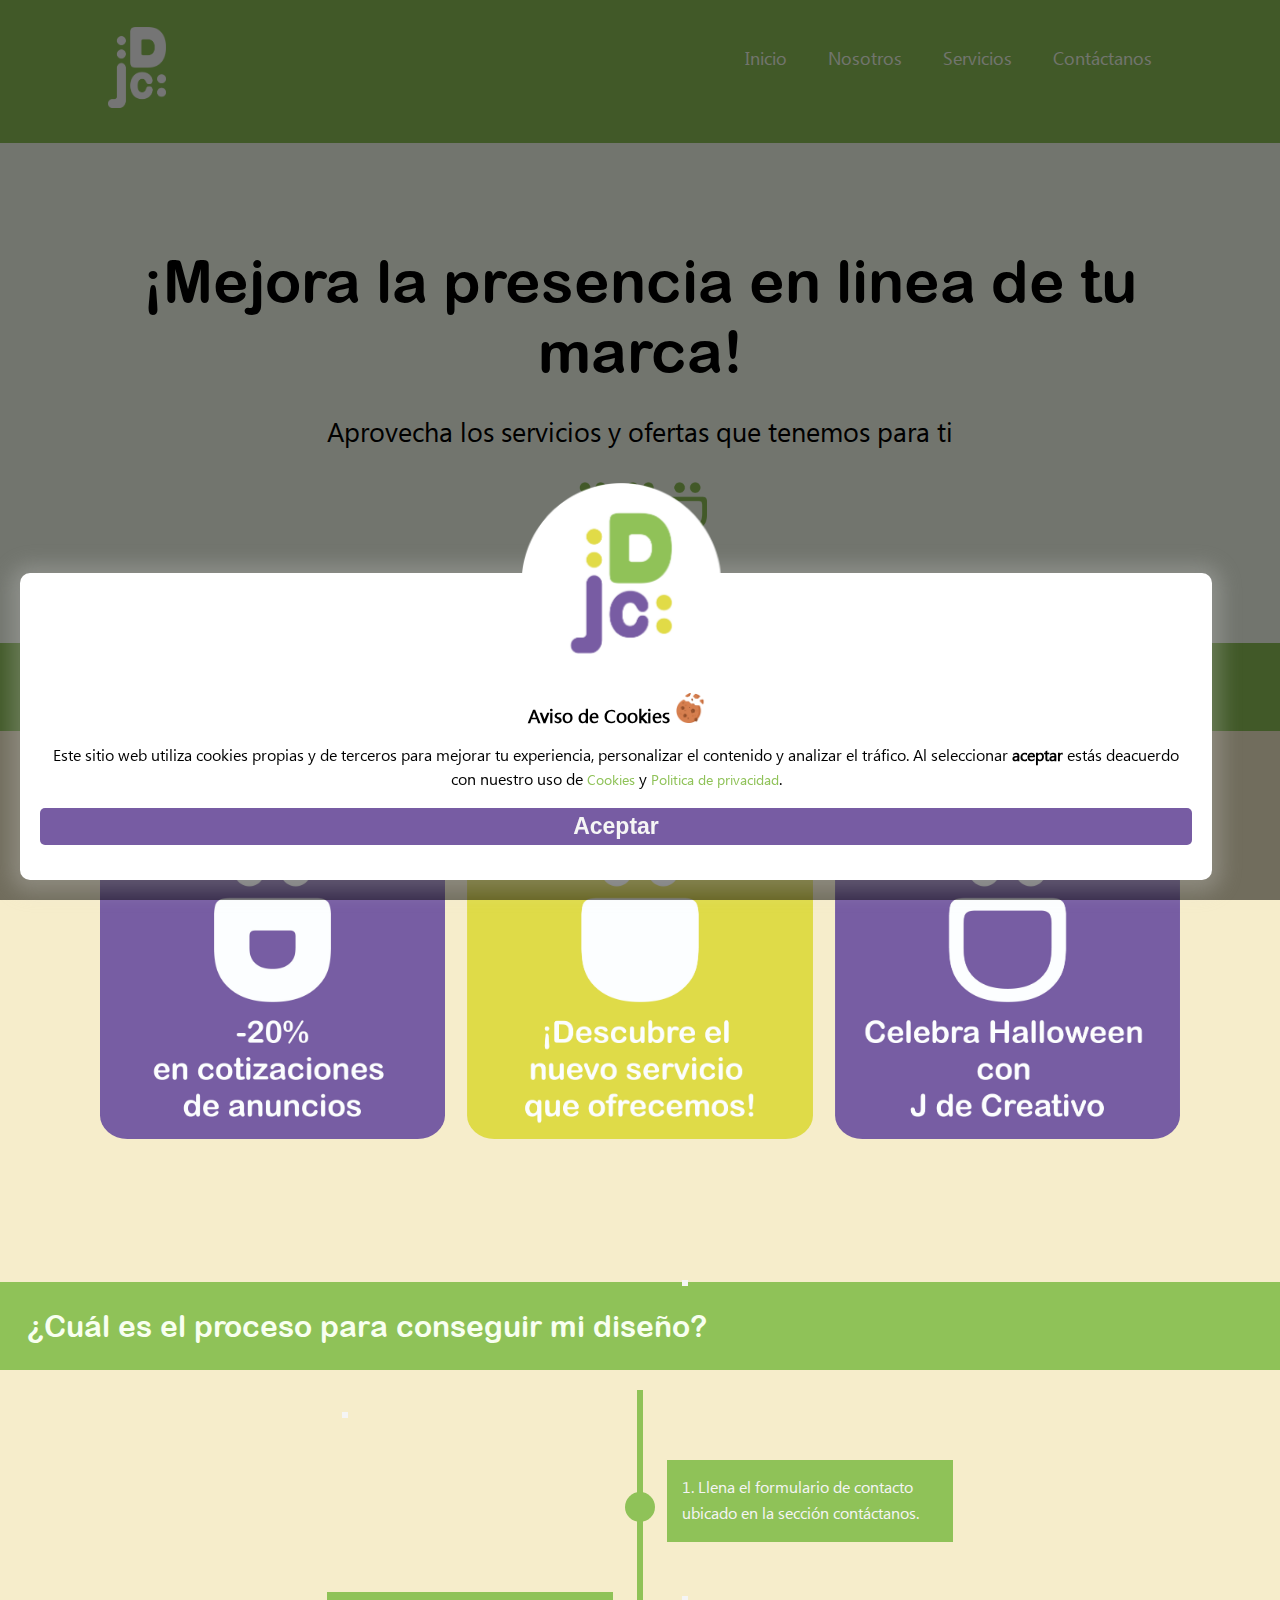
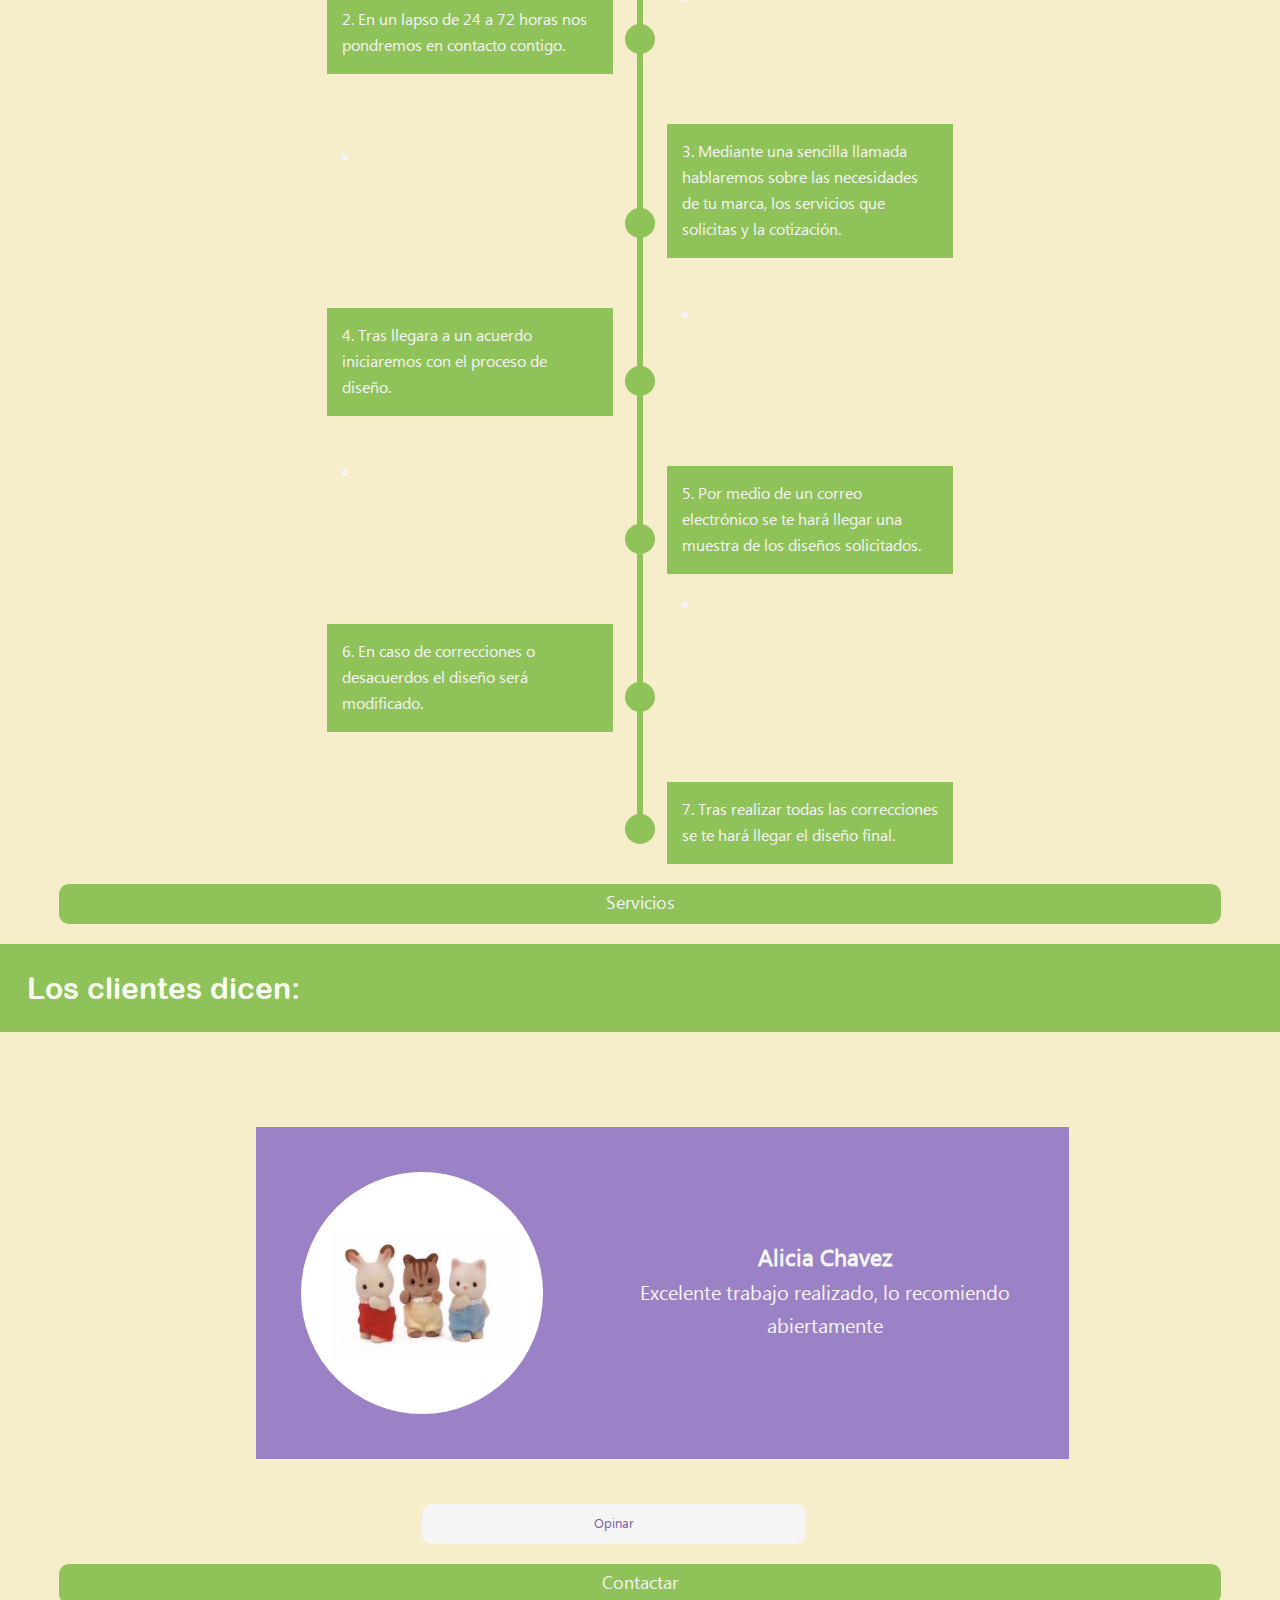
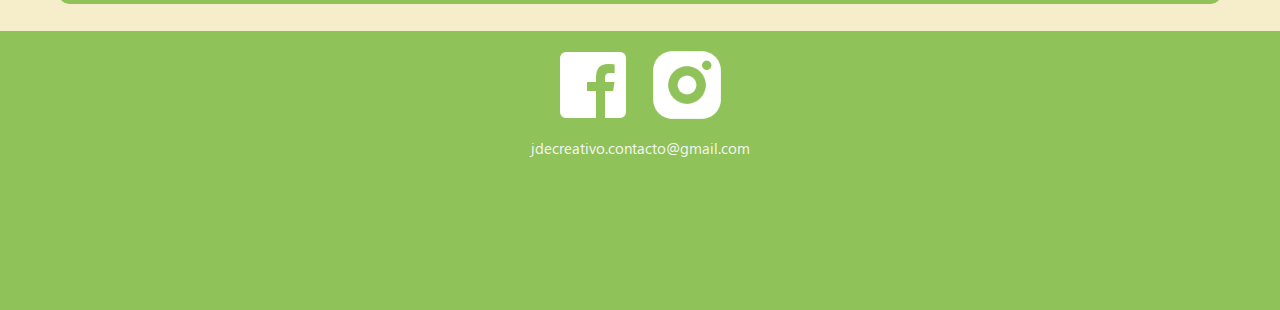
==== commit 517e8f3f: "Add files via upload" ====
--- a/index.html
+++ b/index.html
@@ -1,16 +1,22 @@
 <!DOCTYPE html>
 <html lang="en">
 <head>
+    <script>
+        console.log("ejecutamos ascripts");
+       </script>
+      
+      <!-- Google tag (gtag.js) -->
+          <script async src="https://www.googletagmanager.com/gtag/js?id=G-VW9DNSKVKP"></script>
+          <script>
+          window.dataLayer = window.dataLayer || [];
+          function gtag(){dataLayer.push(arguments);}
+          gtag('js', new Date());
+      
+          gtag('config', 'G-VW9DNSKVKP');
+          
+        </script>
     <meta charset="UTF-8">
     <meta name="viewport" content="width=device-width, initial-scale=1.0">
-
-    <!-- Google Tag Manager -->
-    <script>(function(w,d,s,l,i){w[l]=w[l]||[];w[l].push({'gtm.start':
-    new Date().getTime(),event:'gtm.js'});var f=d.getElementsByTagName(s)[0],
-    j=d.createElement(s),dl=l!='dataLayer'?'&l='+l:'';j.async=true;j.src=
-    'https://www.googletagmanager.com/gtm.js?id='+i+dl;f.parentNode.insertBefore(j,f);
-    })(window,document,'script','dataLayer','GTM-TL35RMKK');</script>
-    <!-- End Google Tag Manager -->
 
     <link rel="stylesheet" href="/CSS/estilo.css">
     <link rel="stylesheet" href="/CSS/estilo_cookies.css">
@@ -19,11 +25,6 @@
 
 
 <body>
-    <!-- Google Tag Manager (noscript) -->
-    <noscript><iframe src="https://www.googletagmanager.com/ns.html?id=GTM-TL35RMKK"
-    height="0" width="0" style="display:none;visibility:hidden"></iframe></noscript>
-    <!-- End Google Tag Manager (noscript) -->
-
     <header>
         <div id="conten_head">
             <div id="logo">
@@ -34,8 +35,8 @@
                 <nav>
                     <a href="/index.html">Inicio</a>
                     <a href="/nosotros.html">Nosotros</a>
-                    <a href="#">Servicios</a>
-                    <a href="#">Contáctanos</a>
+                    <a href="/servicios.html">Servicios</a>
+                    <a href="/contacto.html">Contáctanos</a>
                 </nav>
             </div>
         </div>
@@ -58,59 +59,86 @@
     </div>
 
     <div id="inicio_promociones">
-        <h1 class="subtitulo">Novedades<br>de hoy</h3>
+        <h1 class="subtitulo">Novedades de hoy</h3>
 
         <div id="promos">
-           <img src="/recursos/jpg/Anuncio1.jpg" alt="" width="30%">
-           <img src="/recursos/jpg/Anuncio2.jpg" alt="" width="30%">
-           <img src="/recursos/jpg/Anuncio3.jpg" alt="" width="30%">
+            <a href="/servicios.html"><img src="/recursos/jpg/Anuncio1.jpg" id="rec1" width="30%"></a>
+            <a href="/servicios.html"><img src="/recursos/jpg/Anuncio2.jpg" id="rec2" width="30%"></a>
+            <a href="/servicios.html"><img src="/recursos/jpg/Anuncio3.jpg" id="rec3" width="30%"></a>
+           
         </div>
         
     </div>
 
     <div id="inicio_proceso">
-        <h1 class="subtitulo">¿Cuál es el proceso <br>para conseguir mi diseño?</h3>
+        <h1 class="subtitulo">¿Cuál es el proceso para conseguir mi diseño?</h3>
         <div id="puntos">
             <ol>
-                <li class="punto_proceso">Llena el formulario de contacto ubicado en la sección contáctanos.</li>
-                <li class="punto_proceso2">En un lapso de 24 a 72 horas nos pondremos en contacto contigo.</li>
-                <li class="punto_proceso">Mediante una sencilla llamada hablaremos sobre las necesidades de tu marca, los servicios que solicitas y la cotización.</li>
-                <li class="punto_proceso2">Tras llegara a un acuerdo iniciaremos con el proceso de diseño.</li>
-                <li class="punto_proceso">Por medio de un correo electrónico se te hará llegar una muestra de los diseños solicitados.</li>
-                <li class="punto_proceso2">En caso de correcciones o desacuerdos el diseño será modificado.</li>
-                <li class="punto_proceso">Tras realizar todas las correcciones se te hará llegar el diseño final. </li>
+                <li class="punto_proceso"> <div>1. Llena el formulario de contacto ubicado en la sección contáctanos.</div></li>
+                <li class="punto_proceso2"> <div>2. En un lapso de 24 a 72 horas nos pondremos en contacto contigo.</div></li>
+                <li class="punto_proceso"> <div>3. Mediante una sencilla llamada hablaremos sobre las necesidades de tu marca, los servicios que solicitas y la cotización.</div></li>
+                <li class="punto_proceso2"> <div>4. Tras llegara a un acuerdo iniciaremos con el proceso de diseño.</div> </li>
+                <li class="punto_proceso"><div>5. Por medio de un correo electrónico se te hará llegar una muestra de los diseños solicitados.</div></li>
+                <li class="punto_proceso2"><div>6. En caso de correcciones o desacuerdos el diseño será modificado.</div></li>
+                <li class="punto_proceso"><div>7. Tras realizar todas las correcciones se te hará llegar el diseño final.</div></li>
             </ol>
     
         </div>
         
+    </div>
 
-        <input class="btn_inicio" type="button" value="Servicios">
+    <div class="btn_contacto">
+        <a class="btn_contacto_texto" href="/servicios.html">Servicios</a>
     </div>
 
     <div id="inicio_opinines">
-        <h1 class="subtitulo">Los clientes <br> dicen:</h3>
+        <h1 class="subtitulo">Los clientes dicen:</h3>
 
         <div id="opiniones_todas">
-            <img class="flechas" src="/recursos/png/icons8-flecha-96.png" alt="" height="5%">
-            <div class="opinion_unic">
-                <img id="img_opinion" src="/recursos/jpg/descarga (4).jpg" alt="" >
-                <div id="info_opinion">
-                    <p>Alicia Chavez</p>
-                    <p>★★★★★</p>
-                    <p>¡Muy buen trabajo realizado!</p>
-                </div>
-            </div>
-            <img  class="flechas" src="/recursos/png/icons8-flecha-96 (1).png" alt="" height="5%">
+            <ul>
+                <li>
+                    <div class="opinion_unic">
+                        <img class="img_opinion" src="/recursos/jpg/descarga (4).jpg" alt="" >
+                        <div class="info_opinion">
+                            <h3>Alicia Chavez</h3>
+                            <p> </p>
+                            <p>Excelente trabajo realizado, lo recomiendo abiertamente </p>
+                        </div>
+                    </div>
+                </li>
 
+                <li>
+                    <div class="opinion_unic">
+                        <img class="img_opinion" src="/recursos/jpg/descarga (5).jpg" alt="" >
+                        <div class="info_opinion">
+                            <h3>Filomeno Manila</h3>
+                            <p> </p>
+                            <p>Se trabaja muy bien en equipo, escuchó todas mis opiniones y el resultado final fue muy bueno. </p>
+                        </div>
+                    </div>
+                </li>
+
+                <li>
+                    <div class="opinion_unic">
+                        <img class="img_opinion" src="/recursos/jpg/tortitas de cumpleaños.jpg" alt="" >
+                        <div class="info_opinion">
+                            <h3>Patricia Campusano</h3>
+                            <p> </p>
+                            <p>Me encantó el resultado final, trabajan muy bien y cumplieron con todo lo que esperaba.</p>
+                        </div>
+                    </div>
+                </li>
+        
+            </ul>
             
         </div>
-
-        <input class="btn_inicio" id="btn_opinar" type="button" value="Opinar">
+        <input class="btn_opinion" id="btn_opinar" type="button" value="Opinar" onclick="abrir()">
     </div>
 
     <div id="inicio_opinar">
         <div id="opinion">
             <form id="formulario">
+                <h2>¡Cuéntanos tu opinión!</h2>
                 <div id="nombre">
                     <label for="">Nombre</label><br>
                     <input type="text" name="nombre_input" id="nombre_input" class="input_texto">
@@ -121,11 +149,13 @@
                 </div>
             </form>
 
-            <input class="btn_inicio" type="button" value="Enviar">
+            <input class="btn_inicio" type="button" value="Enviar" onclick="cerrar()">
         </div>
     </div>
 
-    <input type="button" class="btn_inicio" value="Contactar">
+    <div class="btn_contacto">
+        <a class="btn_contacto_texto" href="/contacto.html">Contactar</a>
+    </div>
 
     
     <footer>
--- a/CSS/estilo.css
+++ b/CSS/estilo.css
@@ -60,7 +60,7 @@
     color:#f8fff0;
     text-align: start;
     font-family: titulo,Arial, Helvetica, sans-serif;
-    font-size: 70px;
+    font-size: 30px;
     padding: 3vh;
 }
 
@@ -107,7 +107,7 @@
     text-align: center;
 }
 #promos{
-    width: 80% ;
+    width: 90% ;
     display: inline-block;
     padding: 10vh 0vh;
     /*background-color:#775CA4;*/
@@ -123,20 +123,85 @@
    transform: scale(1.2);
 }
 
+
+
 /*proceso de trabajo*/
 
 #inicio_proceso{
     margin-top: 2vh;
-}
+    margin-bottom: 20px;
+}
+
+
 #puntos{
-    width: 70%;
-    margin: auto;
-    margin-top: 4vh;
-    font-size: 17px;
-}
-
+    margin-top: 20px;
+    margin-bottom: 40px;
+}
+/*
 #puntos ol{
    list-style-position: inside;
+}*/
+
+#puntos ol li{
+    list-style: none;
+    position: relative;
+    width: 6px;
+    margin: 0 auto;
+    padding-top: 50px;
+    background-color:#8FC258;
+}
+
+#puntos ol li::after{
+    content:'';
+    position: absolute;
+    left: 50%;
+    bottom: 0;
+    transform: translateX(-50%);
+    width: 30px;
+    height: 30px;
+    border-radius: 50%;
+    background: inherit;
+}
+
+#puntos ol li div{
+    position: relative;
+    bottom: 0;
+    width: 20vw;
+    padding: 15px;
+    background:#8FC258;
+    color: whitesmoke;
+}
+
+#puntos ol li div::before{
+    content: '';
+    position: absolute;
+    bottom: 20vw;
+    width: 0;
+    height: 0;
+    border-style: solid;
+}
+
+#puntos ol li:nth-child(odd) div{
+    left: 30px;
+    top: 20px;
+}
+/*
+#puntos ol li:nth-child(odd) div::before{
+    left: -15px;
+    border-width: 8px 16px 8px 0;
+    border-color: transparent #000000 transparent transparent;
+}*/
+
+#puntos ol li:nth-child(even) div{
+    left: -310px;
+    top: 20px;
+}
+
+/*
+#puntos ol li:nth-child(even) div::before{
+    right: -15x;
+    border-width: 18px 0px;
+    border-color: transparent #000000 transparent transparent;
 }
 
 .punto_proceso{
@@ -158,7 +223,7 @@
     border-radius: 20px;
     text-align: center;
     color: #ffffff;
-}
+}*/
 
 .btn_inicio{
     width: 90%;
@@ -178,62 +243,111 @@
 #inicio_opinines{
     width: 100%;
     background-color:#F6EDCB;
+    margin-top: 20px;
 }
 
 #opiniones_todas{
-    width: 80%;
+    width: 60%;
+    height: 20%;
     padding: 5vh;
-    border-radius: 10px;
+    border-style: none;
+    align-items: center;
+    text-align: center;
+    margin: 50px auto 0;
+    overflow: hidden;
+
+    
+}
+
+#opiniones_todas ul{
     display: flex;
-    align-items: center;
-    text-align: center;
-    margin: 0% 5%;
+    padding: 0;
+    width: 315%;
+
+    animation: slide 15s infinite alternate ease-in-out;
+    
+}
+
+
+#opiniones_todas ul li{
+    list-style: none;
+    width: 100%;
+}
+
+#opiniones_todas ul li div{
+    width: 100%;
 }
 
 .opinion_unic{
-    width: 70%;
+    
     display: flex;
     margin: auto;
-    border-style:ridge;
-    border-radius: 30px;
-    border-color: #000000;
-    background-color: #8FC258;
-}
-
-
-#img_opinion{
+    border-style:none;
+    background-color: #9b81c5;
+    color: whitesmoke;
+}
+
+
+@keyframes slide{
+    0% {margin-left: 0%;}
+    30% {margin-left: 0%;}
+
+    35% {margin-left: -115%;}
+    65% {margin-left: -115%;}
+
+    65% {margin-left: -215%;}
+    95% {margin-left: -215%;}
+}
+
+.img_opinion{
     width: 30%;
     padding: 5vh;
     border-radius: 50%;
 }
 
-#info_opinion{
+.info_opinion{
     width: 70%;
     text-align: center;
     margin: auto;
-    font-size: 100%;
+    font-size: 20px;
     padding: 5vh;
 }
 
+.btn_opinion{
+    margin-bottom: 20px ;
+    margin-left: 33vw;
+    border-radius: 10px;
+    background-color:whitesmoke;
+    text-align: center;
+    padding: 10px;
+    border: none;
+}
+
+
 #btn_opinar{
-    width: 50%;
-    height: 50px;
-    margin: 3% 25%;
-    border-radius: 25px;
+    width: 30%;
+    text-decoration: none;
+    color: #775CA4;
+}
+#btn_opinar:hover{
+    background-color: #9b81c5;
+    color: whitesmoke;
 }
 
 #inicio_opinar{
+    
     width: 100%;
     height: auto;
     text-align: center;
-    /*display: none;*/
+    margin-bottom: 20px;
+    margin-top: 20px;
+    display:none;
 }
 
 #opinion{
     width: 80%;
     margin: auto;
-    border-style: ridge;
-    border-color: #000000;
+    border-style: none;
     border-radius: 10px;
     padding: 5vh;
     background-color:#f8fff0;
@@ -268,4 +382,25 @@
     margin-top: 3vh;
     color: whitesmoke;
     font-size: 15px;
+}
+
+
+.btn_contacto{
+    background-color:#8FC258 ;
+    width: 90vw;
+    margin: auto;
+    border-radius: 10px;
+    text-align: center;
+    padding: 5px;
+    cursor: pointer;
+}
+
+.btn_contacto:hover{
+    background-color: #a9d57a;
+}
+
+.btn_contacto_texto{
+    text-decoration: none;
+    color: whitesmoke;
+    font-size: 18px;
 }